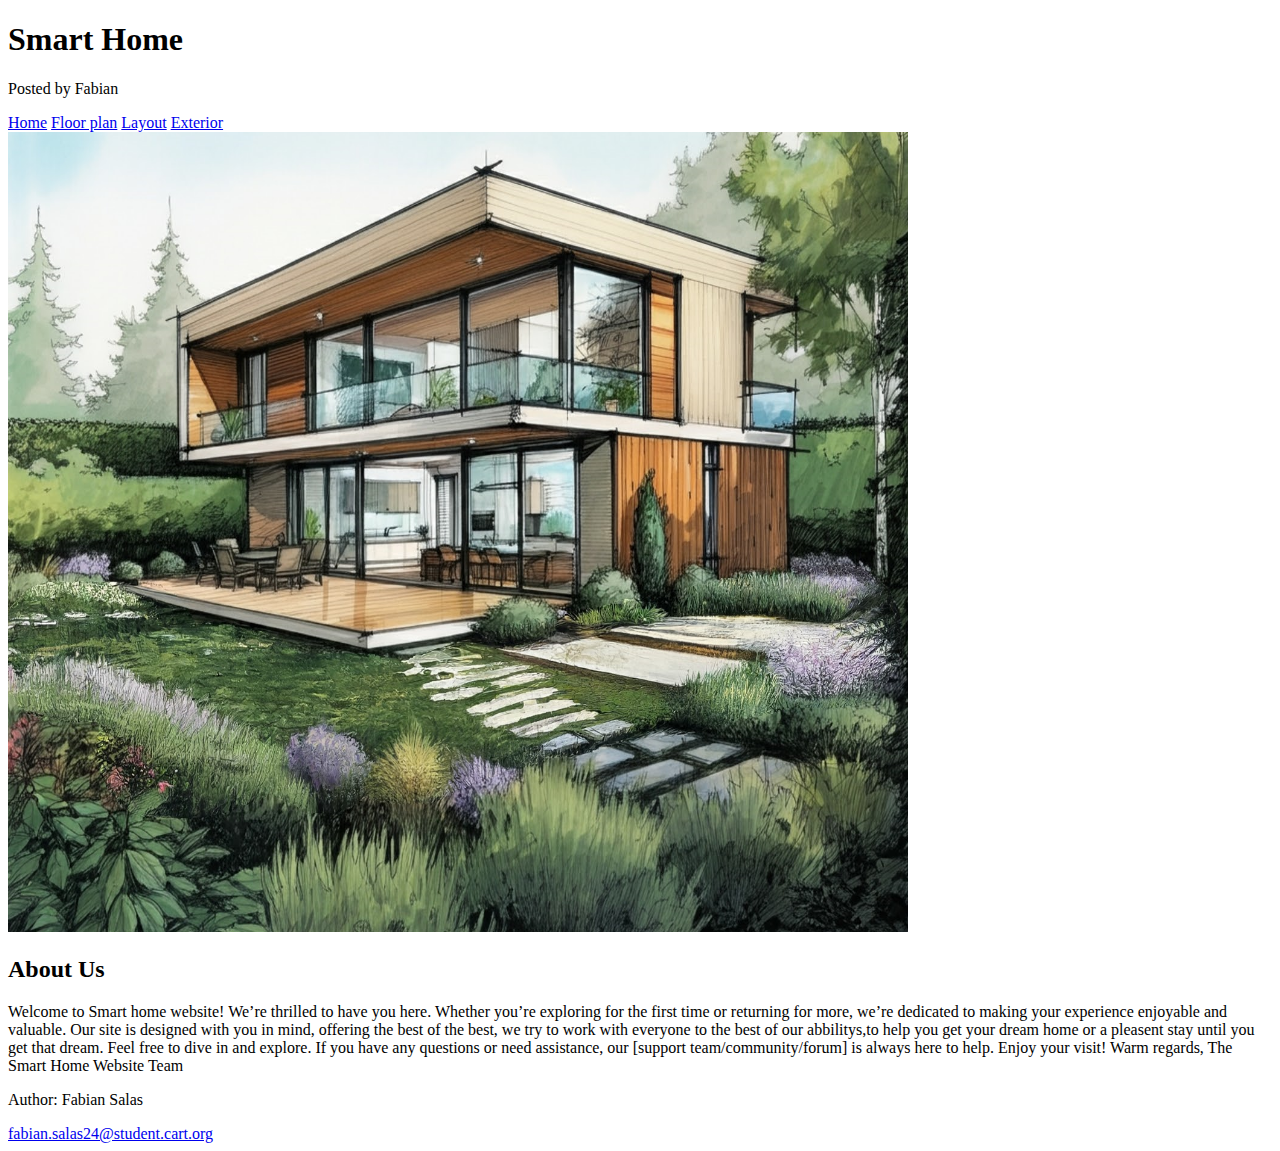
==== Index.html @ 2a923f3f "changes" ====
<!DOCTYPE html>
<html>
  <head>
    <title>Smart Homes</title>
  </head>
  <body>
   <header>
    <h1>Smart Home</h1>
    <p>Posted by Fabian</p>
   </header>
    <nav>
      <a href="index.html">Home</a>
      <a href="floorplan.html">Floor plan</a>

        <a href="Layout.html">Layout</a>
        <a href="exterior.html">Exterior</a>
    </nav>
    <img src="Home .png" alt="House" width="900" height="800">
    <section>
        <h2>About Us</h2>
        <p>Welcome to Smart home website!

          We’re thrilled to have you here. Whether you’re exploring for the first time or returning for more, we’re dedicated to making your experience enjoyable and valuable. Our site is designed with you in mind, offering the best of the best, we try to work with everyone to the best of our abbilitys,to help you get your dream home or a pleasent stay until you get that dream.
          
          Feel free to dive in and explore. If you have any questions or need assistance, our [support team/community/forum] is always here to help. Enjoy your visit!
          
          Warm regards,
          
          The Smart Home Website Team
          
          </p>
    </section>
    <footer>
        <p>Author: Fabian Salas</p>
        <a href="fabian.salas24@student.cart.org">fabian.salas24@student.cart.org</a>
    </footer>
  </body>
</html>
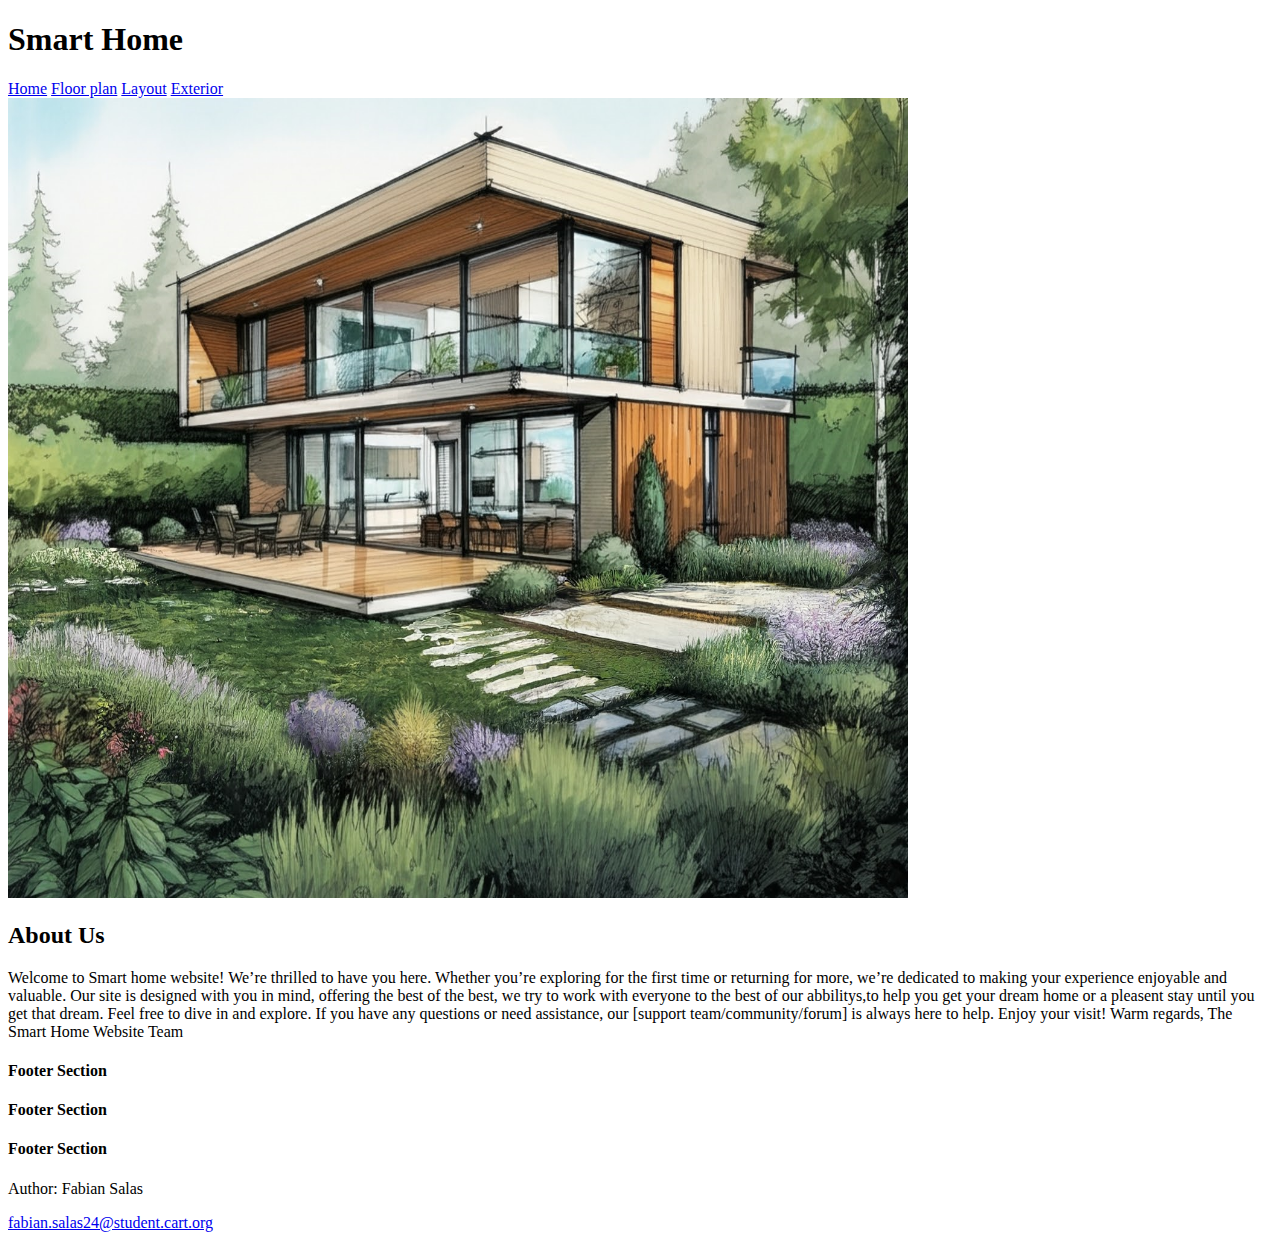
==== commit 230ae8a6: "new" ====
--- a/Index.html
+++ b/Index.html
@@ -2,23 +2,26 @@
 <html>
   <head>
     <title>Smart Homes</title>
+    <link rel="stylesheet" href="website.css">
   </head>
   <body>
    <header>
     <h1>Smart Home</h1>
-    <p>Posted by Fabian</p>
-   </header>
-    <nav>
-      <a href="index.html">Home</a>
-      <a href="floorplan.html">Floor plan</a>
+
+         <nav>
+        <a href="index.html">Home</a>
+        <a href="floorplan.html">Floor plan</a>
 
         <a href="Layout.html">Layout</a>
         <a href="exterior.html">Exterior</a>
-    </nav>
+        </nav>
+      </header>
     <img src="Home .png" alt="House" width="900" height="800">
-    <section>
-        <h2>About Us</h2>
-        <p>Welcome to Smart home website!
+    <main id="main-content">
+      <section class="flex-container">
+        <article class="content">
+          <h2>About Us</h2>
+            <p>Welcome to Smart home website!
 
           We’re thrilled to have you here. Whether you’re exploring for the first time or returning for more, we’re dedicated to making your experience enjoyable and valuable. Our site is designed with you in mind, offering the best of the best, we try to work with everyone to the best of our abbilitys,to help you get your dream home or a pleasent stay until you get that dream.
           
@@ -27,10 +30,21 @@
           Warm regards,
           
           The Smart Home Website Team
-          
+
           </p>
     </section>
-    <footer>
+  </article>
+  </main>
+    <footer class="flex-container bottom-content">
+          <section>
+            <h4>Footer Section</h4>
+        </section>
+        <section>
+            <h4>Footer Section</h4>
+        </section>
+        <section>
+            <h4>Footer Section</h4>
+        </section>
         <p>Author: Fabian Salas</p>
         <a href="fabian.salas24@student.cart.org">fabian.salas24@student.cart.org</a>
     </footer>
--- a/website.css
+++ b/website.css
@@ -0,0 +1,8 @@
+* { box-sizing: border-box; }
+
+[class^="box"] {
+   color: white;
+   font-size: 100px;
+   text-align: center;
+   text-shadow: 4px 4px 0 ;
+}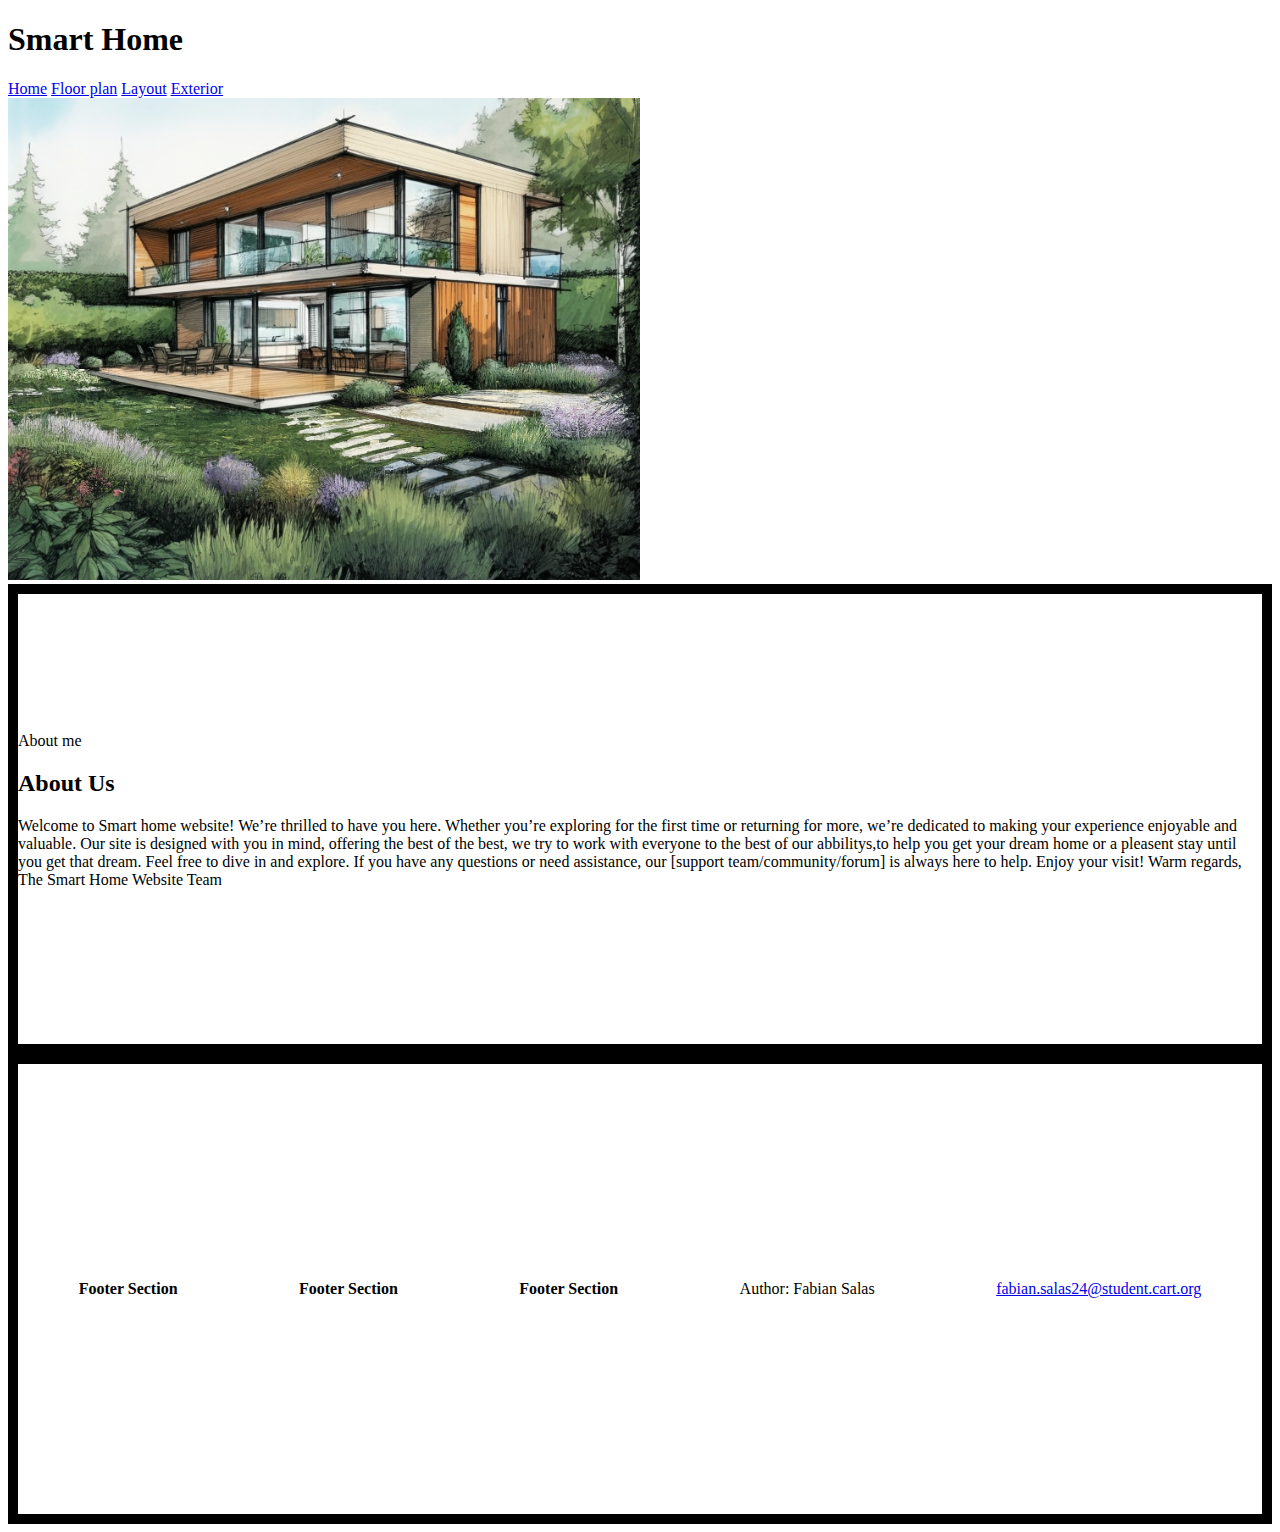
==== commit 714bca14: "got started" ====
--- a/Index.html
+++ b/Index.html
@@ -7,8 +7,7 @@
   <body>
    <header>
     <h1>Smart Home</h1>
-
-         <nav>
+         <nav class="navigation">
         <a href="index.html">Home</a>
         <a href="floorplan.html">Floor plan</a>
 
@@ -16,10 +15,11 @@
         <a href="exterior.html">Exterior</a>
         </nav>
       </header>
-    <img src="Home .png" alt="House" width="900" height="800">
+    <img src="Home .png" alt="House" width="900" height="800" class="home-image"> 
     <main id="main-content">
       <section class="flex-container">
         <article class="content">
+    <div class="about-me">About me</div>
           <h2>About Us</h2>
             <p>Welcome to Smart home website!
 
--- a/website.css
+++ b/website.css
@@ -1,8 +1,39 @@
-* { box-sizing: border-box; }
+
 
 [class^="box"] {
-   color: white;
+   color:rgb(0, 0, 0);
    font-size: 100px;
    text-align: center;
-   text-shadow: 4px 4px 0 ;
+   text-shadow:4px 4px 0 rgba(247, 2, 2, 0.1);
+   padding:10px;
+ }
+
+.flex-container {
+   display: flex;
+   flex-direction: row;
+   flex-wrap: wrap;
+   justify-content: space-around;
+   align-items: center;
+   align-content: space-around;
+   height: 50vh;
+   max-width: 1200vh;
+   border: 10px solid black;
+   margin: 0 auto;
+} 
+
+[class^="box"] { 
+   width: 20%;
+}
+
+.navigation {
+   height: 18%;
+   width: 32%;
+   align-content: center;
+   justify-content: space-around;
+}
+
+.home-image {
+   height: 50%;
+   width: 50%;
+   align-content: center;
 }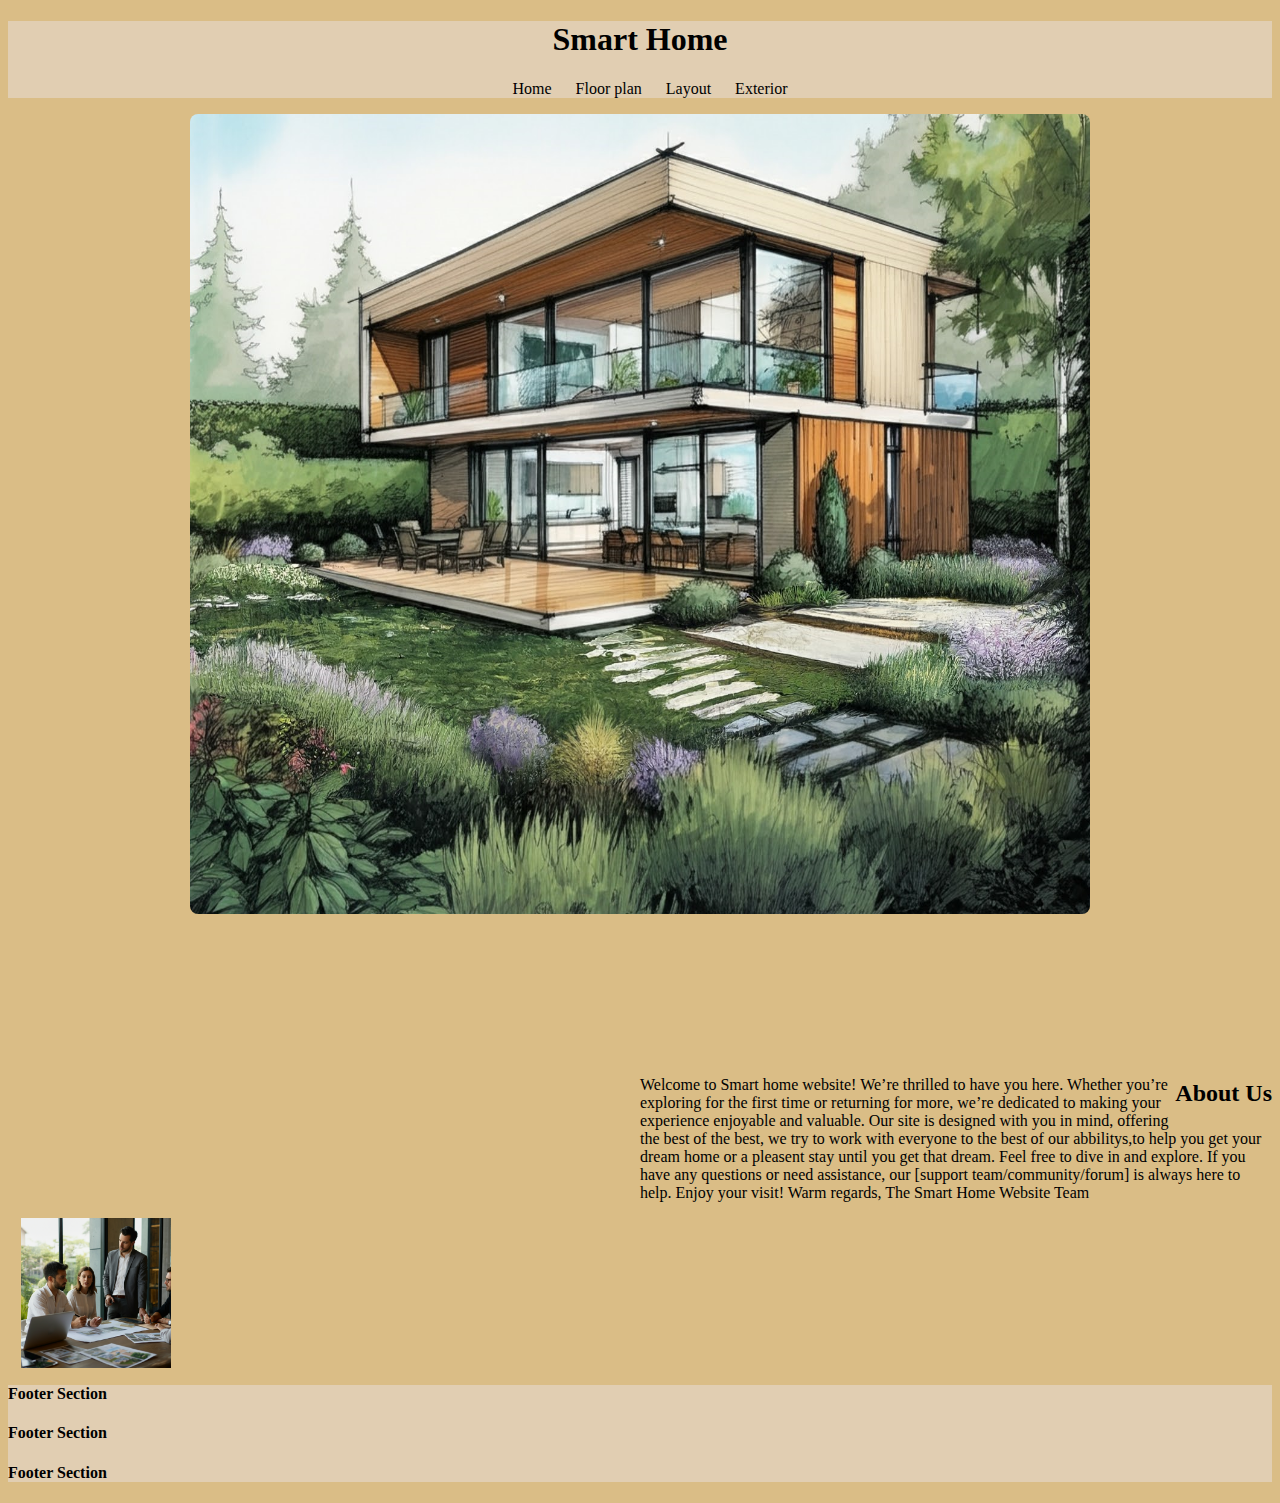
==== commit f3916903: "need more time. couldnt fix the image size" ====
--- a/Index.html
+++ b/Index.html
@@ -4,24 +4,26 @@
     <title>Smart Homes</title>
     <link rel="stylesheet" href="website.css">
   </head>
-  <body>
-   <header>
+  <body class="bodytype">
+   <header class="textbox">
     <h1>Smart Home</h1>
-         <nav class="navigation">
-        <a href="index.html">Home</a>
-        <a href="floorplan.html">Floor plan</a>
+         <nav>
+          <ul class="navigation">
+        <li><a href="index.html">Home</a></li>
+        <li><a href="floorplan.html">Floor plan</a></li>
 
-        <a href="Layout.html">Layout</a>
-        <a href="exterior.html">Exterior</a>
+        <li><a href="Layout.html">Layout</a></li>
+        <li><a href="exterior.html">Exterior</a></li>
+      </ul>
         </nav>
       </header>
     <img src="Home .png" alt="House" width="900" height="800" class="home-image"> 
     <main id="main-content">
       <section class="flex-container">
         <article class="content">
-    <div class="about-me">About me</div>
-          <h2>About Us</h2>
-            <p>Welcome to Smart home website!
+
+          <h2 class="heading">About Us</h2>
+            <p class="text">Welcome to Smart home website!
 
           We’re thrilled to have you here. Whether you’re exploring for the first time or returning for more, we’re dedicated to making your experience enjoyable and valuable. Our site is designed with you in mind, offering the best of the best, we try to work with everyone to the best of our abbilitys,to help you get your dream home or a pleasent stay until you get that dream.
           
@@ -32,10 +34,11 @@
           The Smart Home Website Team
 
           </p>
+          <img src="teamwork.jpg" alt="teamwork" width="" height="" class="work">
     </section>
   </article>
   </main>
-    <footer class="flex-container bottom-content">
+    <footer class="footer">
           <section>
             <h4>Footer Section</h4>
         </section>
@@ -45,8 +48,7 @@
         <section>
             <h4>Footer Section</h4>
         </section>
-        <p>Author: Fabian Salas</p>
-        <a href="fabian.salas24@student.cart.org">fabian.salas24@student.cart.org</a>
+
     </footer>
   </body>
 </html>
--- a/website.css
+++ b/website.css
@@ -17,7 +17,7 @@
    align-content: space-around;
    height: 50vh;
    max-width: 1200vh;
-   border: 10px solid black;
+
    margin: 0 auto;
 } 
 
@@ -25,15 +25,52 @@
    width: 20%;
 }
 
-.navigation {
-   height: 18%;
-   width: 32%;
-   align-content: center;
-   justify-content: space-around;
+.bodytype {
+   background-color: #DABD86;
+}
+.textbox {
+   color: black;
+   background-color: #E1CEB2;
+   text-align: center;
+}
+
+.navigation ul {
+   list-style-type: none;
+   padding: 0;
+   margin: 0;
+}
+.navigation li {
+   display: inline;
+   margin-right: 20px;
+}
+.navigation a {
+   text-decoration: none;
+   color: black
+}
+
+.footer {
+   background-color: #E1CEB2;
+   color: black;
 }
 
 .home-image {
-   height: 50%;
-   width: 50%;
-   align-content: center;
+   display: block;
+   margin-left: auto;
+   margin-right: auto;
+   border-radius: 8px;
+}
+
+.work {
+   float: left;
+   width: 175px;
+   height: 150px;
+   position: absolute;
+   object-fit: contain;
+}
+.heading {
+   float: right;
+}
+
+.text {
+   margin-left: 50%;
 }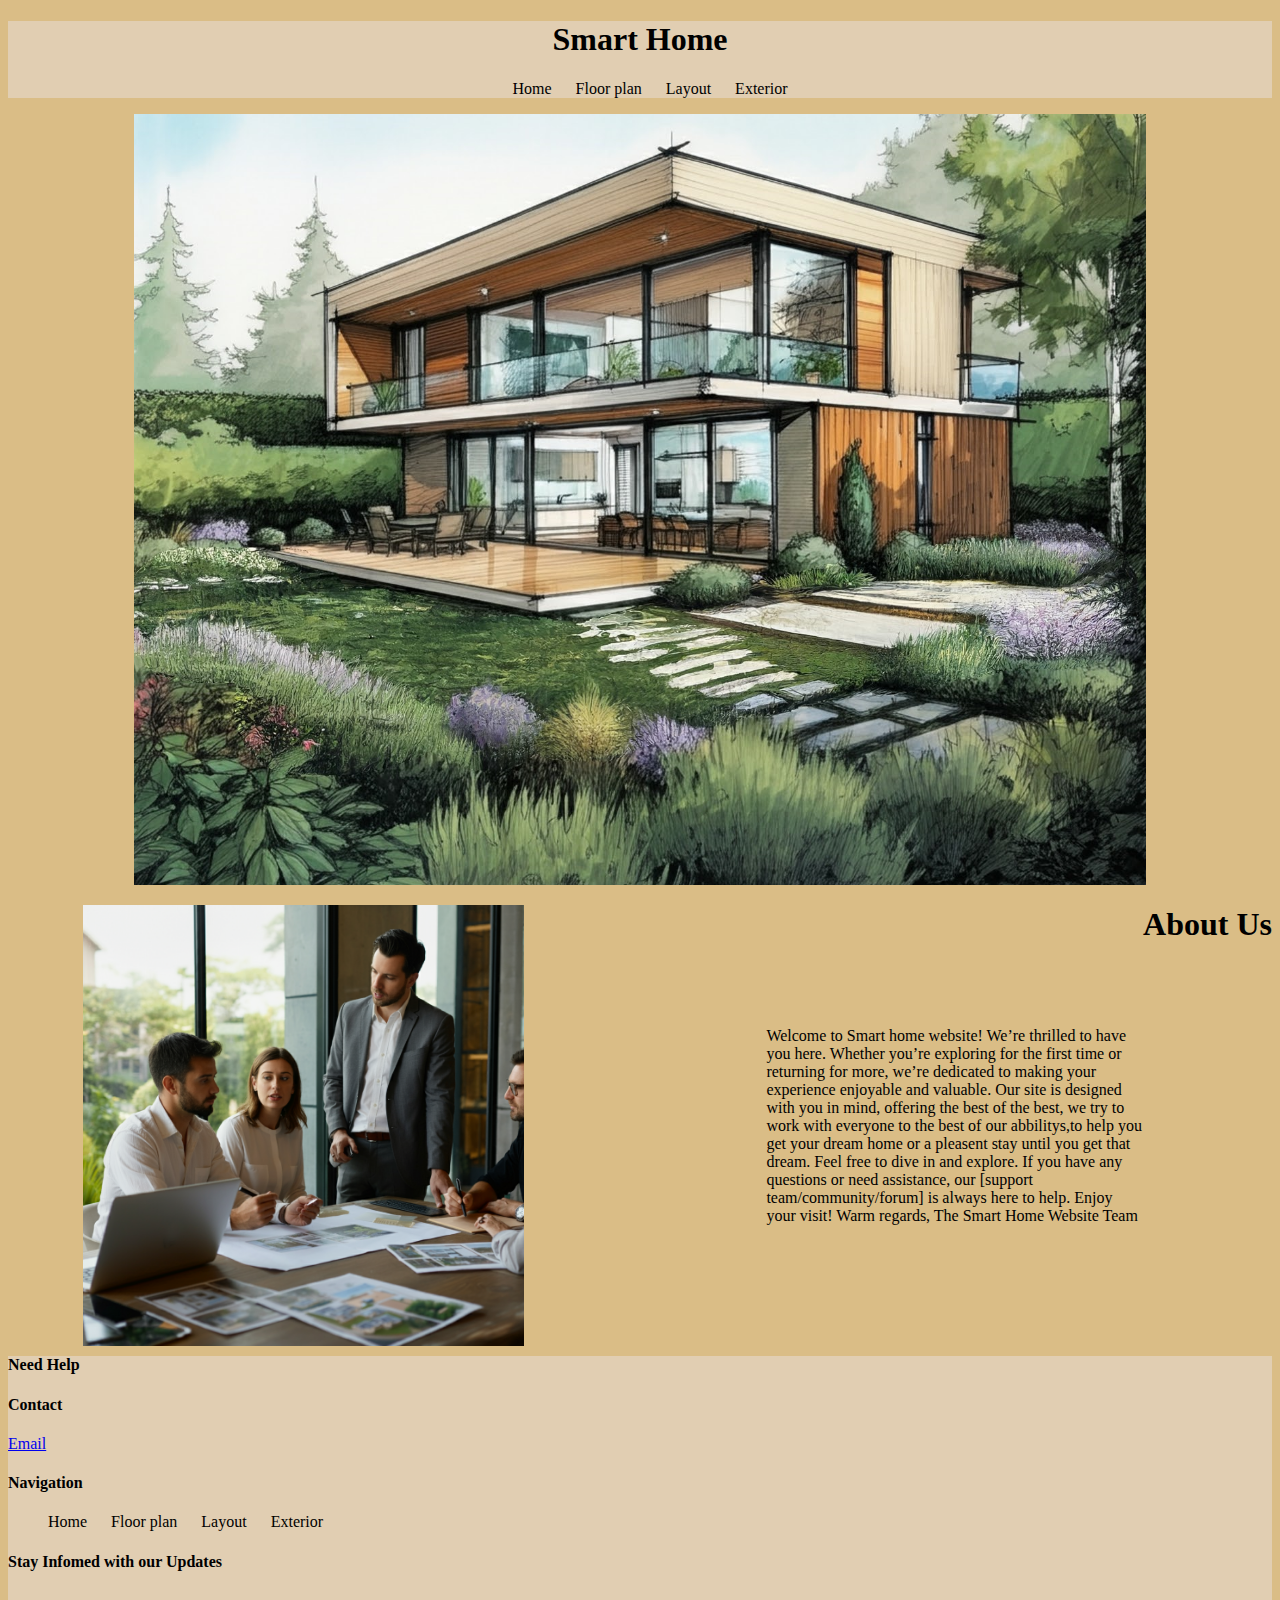
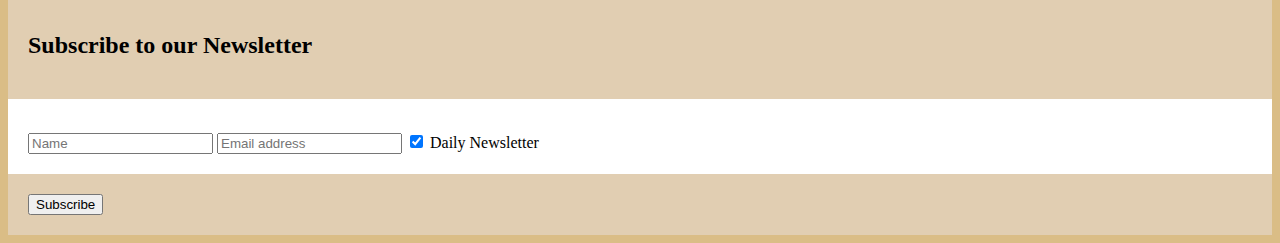
==== commit a67df861: "added to the footer" ====
--- a/Index.html
+++ b/Index.html
@@ -22,7 +22,9 @@
       <section class="flex-container">
         <article class="content">
 
-          <h2 class="heading">About Us</h2>
+          <h1 class="heading">About Us</h1>
+          <img src="teamwork.jpg" alt="teamwork" width="" height="" class="work">
+
             <p class="text">Welcome to Smart home website!
 
           We’re thrilled to have you here. Whether you’re exploring for the first time or returning for more, we’re dedicated to making your experience enjoyable and valuable. Our site is designed with you in mind, offering the best of the best, we try to work with everyone to the best of our abbilitys,to help you get your dream home or a pleasent stay until you get that dream.
@@ -34,21 +36,51 @@
           The Smart Home Website Team
 
           </p>
-          <img src="teamwork.jpg" alt="teamwork" width="" height="" class="work">
+
     </section>
   </article>
   </main>
     <footer class="footer">
           <section>
-            <h4>Footer Section</h4>
-        </section>
-        <section>
-            <h4>Footer Section</h4>
-        </section>
-        <section>
-            <h4>Footer Section</h4>
+            <h4>Need Help</h4>
         </section>
 
+        <section>
+            <h4>Contact</h4>
+            <li><a href="contact.html">Email</a></li>
+
+        </section>
+
+        <section>
+            <h4>Navigation</h4>
+            <nav><ul class="footer-nav">
+              <li><a href="index.html">Home</a></li>
+              <li><a href="floorplan.html">Floor plan</a></li>
+      
+              <li><a href="Layout.html">Layout</a></li>
+              <li><a href="exterior.html">Exterior</a></li>
+            </ul></nav>
+        </section>
+<section>
+  <h4>Stay Infomed with our Updates</h4>
+  <form action="action_page.php">
+    <div class="container">
+      <h2>Subscribe to our Newsletter</h2>
+    </div>
+  
+    <div class="container" style="background-color:white">
+      <input type="text" placeholder="Name" name="name" required>
+      <input type="text" placeholder="Email address" name="mail" required>
+      <label>
+        <input type="checkbox" checked="checked" name="subscribe"> Daily Newsletter
+      </label>
+    </div>
+  
+    <div class="container">
+      <input type="submit" value="Subscribe">
+    </div>
+  </form>
+</section>
     </footer>
   </body>
 </html>
--- a/website.css
+++ b/website.css
@@ -53,19 +53,65 @@
    color: black;
 }
 
+.footer-nav ul {
+list-style-type: none;
+padding: 0%;
+margin: 0%;
+}
+
+.footer-nav li {
+   display: inline;
+   margin-right: 20px;
+}
+
+.footer-nav a {
+   text-decoration: #E1CEB2;
+   color: black;
+}
+
+.container {
+   padding: 20px;
+   background-color: #E1CEB2;
+}
+
+input [type=text], input[type=sumit] {
+   width: 100%;
+   padding: 12%;
+   margin: 8px 0;
+   display: inline; 
+   border: 1px solid #ccc;
+   box-sizing: border-box;
+}
+
+input[type=checkbox] {
+   margin-top: 16px;
+}
+
+input[type=sumit] {
+   background-color: #04AA6D;
+   color: white;
+   border: none;
+}
+input[type=submit]:hover {
+   opacity: 0.8;
+}
+
 .home-image {
    display: block;
    margin-left: auto;
    margin-right: auto;
-   border-radius: 8px;
+   width: 80%;
+   height: 50%;
 }
 
 .work {
    float: left;
-   width: 175px;
-   height: 150px;
+   width: 43%;
+   height: 49%;
    position: absolute;
    object-fit: contain;
+   padding: 20px;
+   margin: auto;
 }
 .heading {
    float: right;
@@ -73,4 +119,7 @@
 
 .text {
    margin-left: 50%;
+   padding: 10%;
+   width: 30%;
+   height: 30%;
 }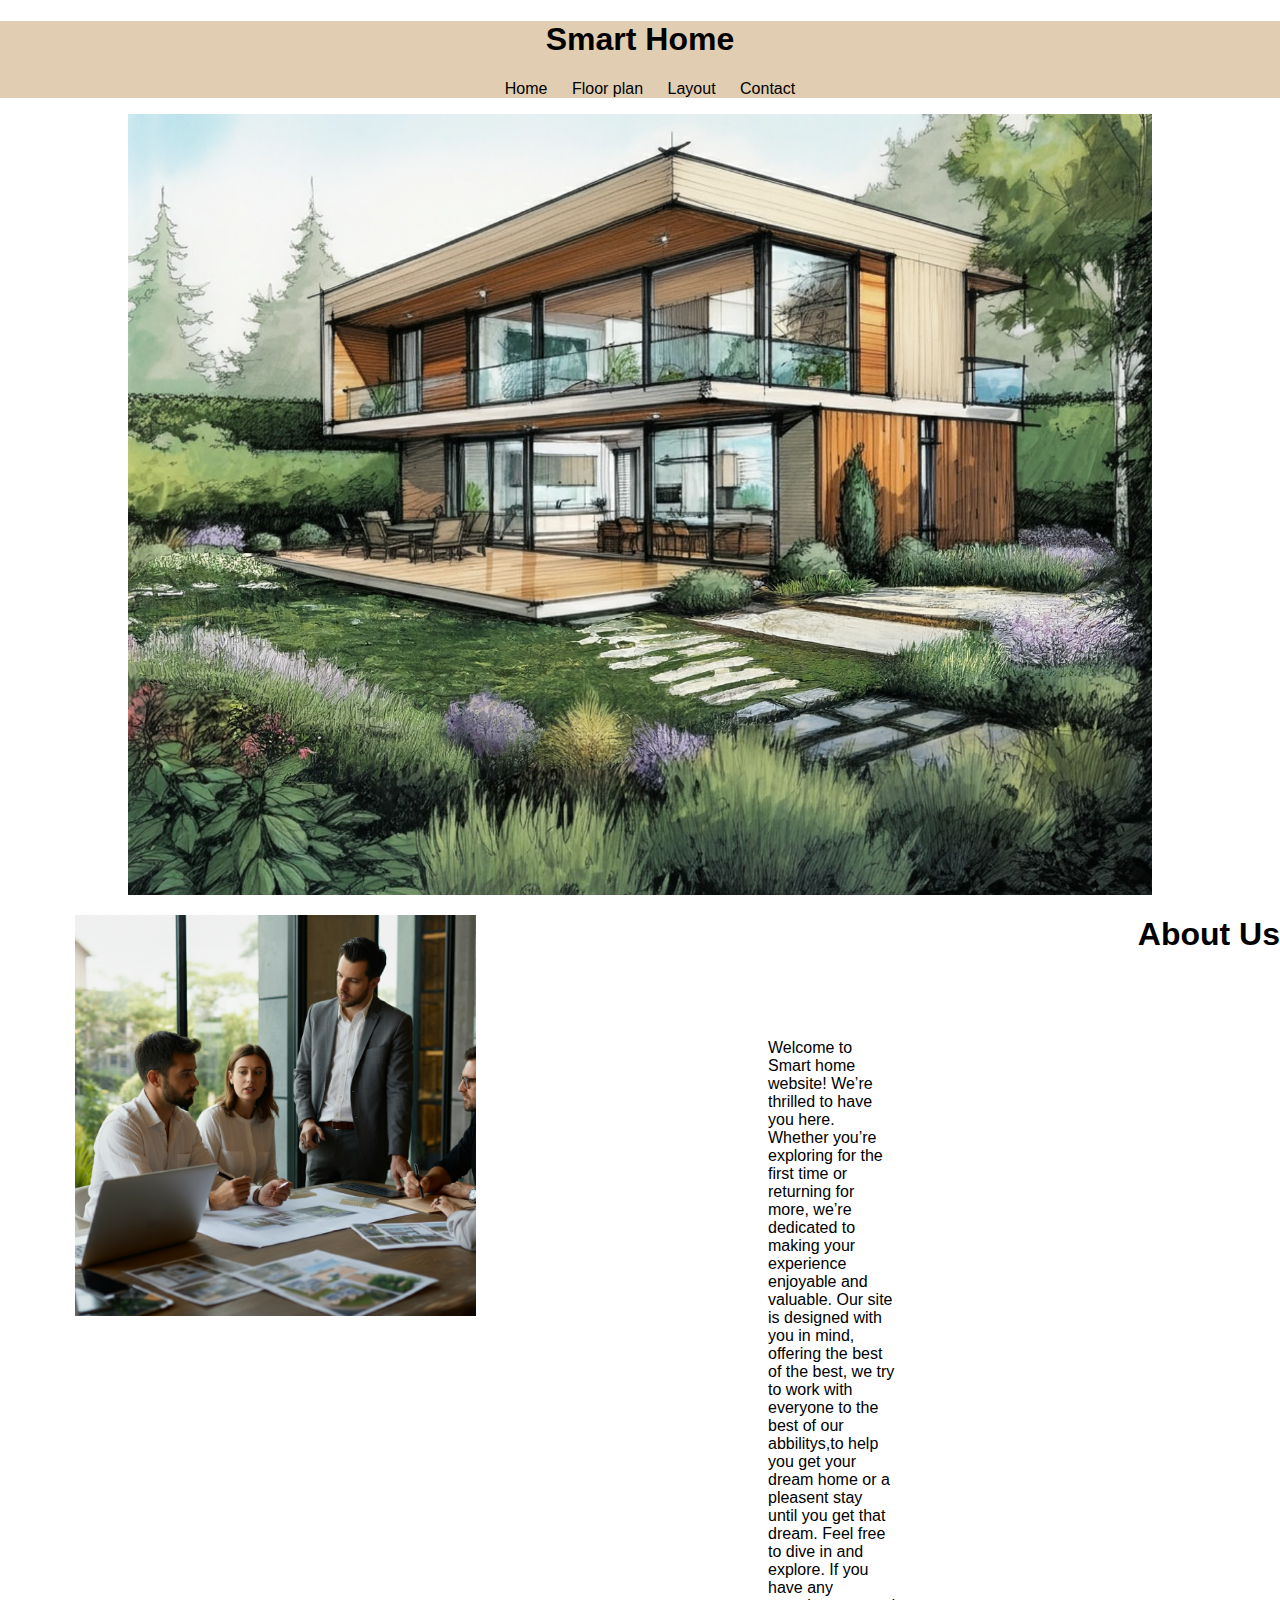
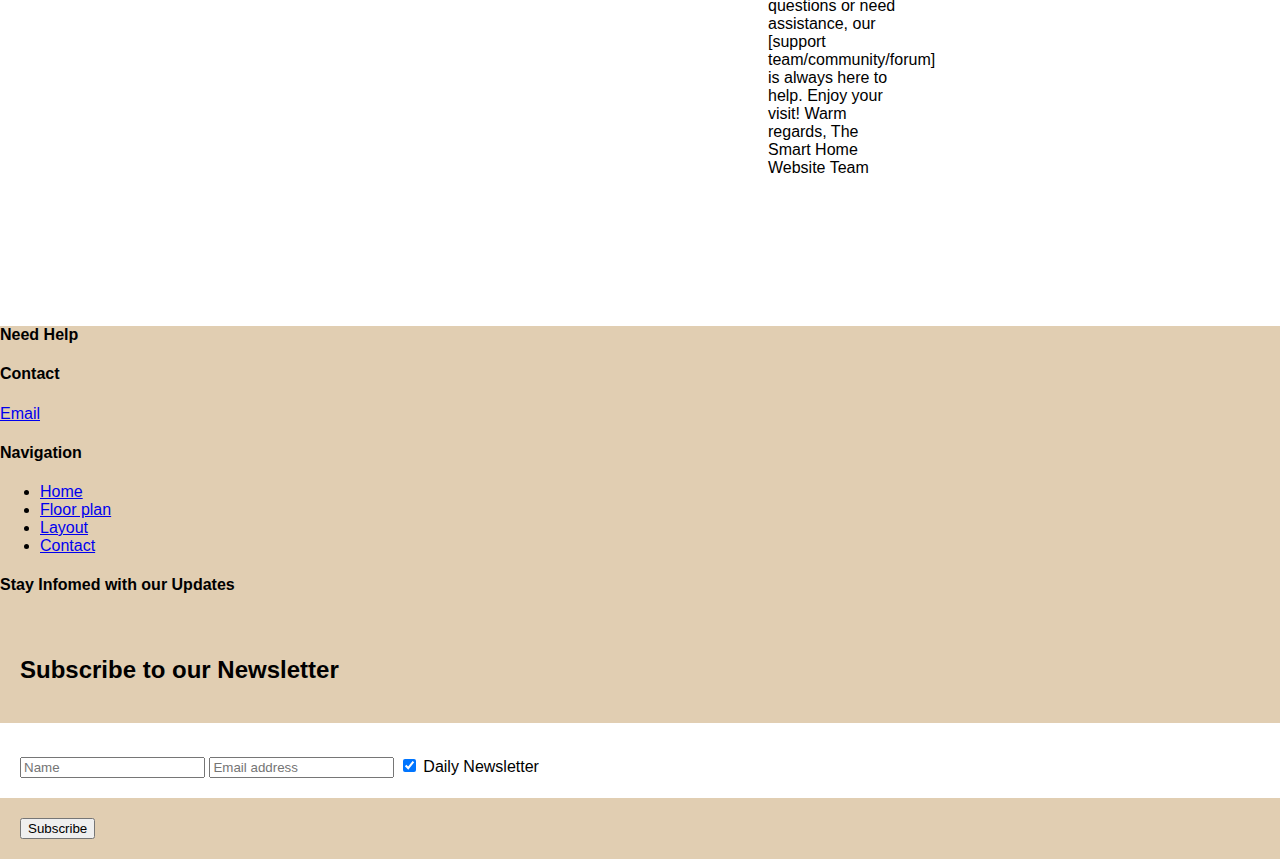
==== commit 6008b7d5: "Fixed my layout page" ====
--- a/Index.html
+++ b/Index.html
@@ -13,7 +13,7 @@
         <li><a href="floorplan.html">Floor plan</a></li>
 
         <li><a href="Layout.html">Layout</a></li>
-        <li><a href="exterior.html">Exterior</a></li>
+        <li><a href="contact.html">Contact</a></li>
       </ul>
         </nav>
       </header>
@@ -35,52 +35,52 @@
           
           The Smart Home Website Team
 
-          </p>
+            </p>
+  <footer class="footer">
+            <section>
+              <h4>Need Help</h4>
+          </section>
+        
+          <section>
+              <h4>Contact</h4>
+              <li><a href="contact.html">Email</a></li>
+        
+          </section>
+        
+          <section>
+              <h4>Navigation</h4>
+              <nav><ul class="footer.nav">
+                <li><a href="index.html">Home</a></li>
+                <li><a href="floorplan.html">Floor plan</a></li>
+        
+                <li><a href="Layout.html">Layout</a></li>
+                <li><a href="exterior.html">Contact</a></li>
+              </ul></nav>
+          </section>
+        <section>
+        <h4>Stay Infomed with our Updates</h4>
+        <form action="action_page.php">
+        <div class="container">
+        <h2>Subscribe to our Newsletter</h2>
+        </div>
+        
+        <div class="container" style="background-color:white">
+        <input type="text" placeholder="Name" name="name" required>
+        <input type="text" placeholder="Email address" name="mail" required>
+        <label>
+          <input type="checkbox" checked="checked" name="subscribe"> Daily Newsletter
+        </label>
+        </div>
+        
+        <div class="container">
+        <input type="submit" value="Subscribe">
+        </div>
+        </form>
+        </section>
+        </footer>
 
     </section>
   </article>
   </main>
-    <footer class="footer">
-          <section>
-            <h4>Need Help</h4>
-        </section>
-
-        <section>
-            <h4>Contact</h4>
-            <li><a href="contact.html">Email</a></li>
-
-        </section>
-
-        <section>
-            <h4>Navigation</h4>
-            <nav><ul class="footer-nav">
-              <li><a href="index.html">Home</a></li>
-              <li><a href="floorplan.html">Floor plan</a></li>
-      
-              <li><a href="Layout.html">Layout</a></li>
-              <li><a href="exterior.html">Exterior</a></li>
-            </ul></nav>
-        </section>
-<section>
-  <h4>Stay Infomed with our Updates</h4>
-  <form action="action_page.php">
-    <div class="container">
-      <h2>Subscribe to our Newsletter</h2>
-    </div>
-  
-    <div class="container" style="background-color:white">
-      <input type="text" placeholder="Name" name="name" required>
-      <input type="text" placeholder="Email address" name="mail" required>
-      <label>
-        <input type="checkbox" checked="checked" name="subscribe"> Daily Newsletter
-      </label>
-    </div>
-  
-    <div class="container">
-      <input type="submit" value="Subscribe">
-    </div>
-  </form>
-</section>
-    </footer>
   </body>
 </html>
--- a/website.css
+++ b/website.css
@@ -1,4 +1,16 @@
-
+body {
+   margin: 0;
+}
+
+* {
+   box-sizing: border-box;
+}
+
+img {
+   max-width: 100%;
+   max-height: 100%;
+   object-fit: cover;
+}
 
 [class^="box"] {
    color:rgb(0, 0, 0);
@@ -15,8 +27,9 @@
    justify-content: space-around;
    align-items: center;
    align-content: space-around;
-   height: 50vh;
-   max-width: 1200vh;
+   /* height: 50vh; */
+   max-width: 1440px;
+   margin: 0 auto;
 
    margin: 0 auto;
 } 
@@ -26,12 +39,17 @@
 }
 
 .bodytype {
-   background-color: #DABD86;
+   background-color: #ffffff;
 }
 .textbox {
    color: black;
    background-color: #E1CEB2;
    text-align: center;
+}
+
+.body {
+   width: 100%;
+   background-color: white;
 }
 
 .navigation ul {
@@ -94,6 +112,12 @@
 }
 input[type=submit]:hover {
    opacity: 0.8;
+}
+
+.nav-color {
+   background-color: #DABD86;
+   color: black;
+   text-align: center;
 }
 
 .home-image {
@@ -122,4 +146,86 @@
    padding: 10%;
    width: 30%;
    height: 30%;
-}+}
+
+.kitchen-card {
+   width: 33.33%;
+   padding: 5px;
+}
+
+.kitchen-text {
+   background-color: #DABD86;
+   width: 110px;
+   height: 110px;
+   overflow: scroll;
+}
+
+.cardlink {
+   color: blue;
+}
+
+.navigation-color ul {
+   list-style-type: none;
+   padding: 0;
+   margin: 0;
+}
+.navigation-color li {
+   display: inline;
+   margin-right: 20px;
+}
+.navigation-color a {
+   text-decoration: none;
+   color: black
+}
+
+* {
+  box-sizing: border-box;
+}
+
+body {
+  font-family: Arial, Helvetica, sans-serif;
+}
+
+.column {
+  width: 32%;
+  padding: 0 10px;
+}
+
+.row {
+   display: flex;
+   flex-flow: row wrap;
+   justify-content: space-between;
+}
+
+.row:after {
+  content: "";
+  display: table;
+  clear: both;
+}
+
+@media screen and (max-width: 600px) {
+  .column {
+    width: 100%;
+    display: block;
+    margin-bottom: 20px;
+  }
+}
+
+.card {
+  box-shadow: 0 4px 8px 0 rgba(0, 0, 0, 0.2);
+  padding: 16px;
+  text-align: center;
+  background-color: #f1f1f1;
+  /* width: 90%; */
+  /* margin-bottom: 60%; */
+  /* margin: 70%; */
+}
+
+.card p {
+   text-align: left;
+}
+
+.card img {
+   height: 370px;
+   width: 100%;
+}
